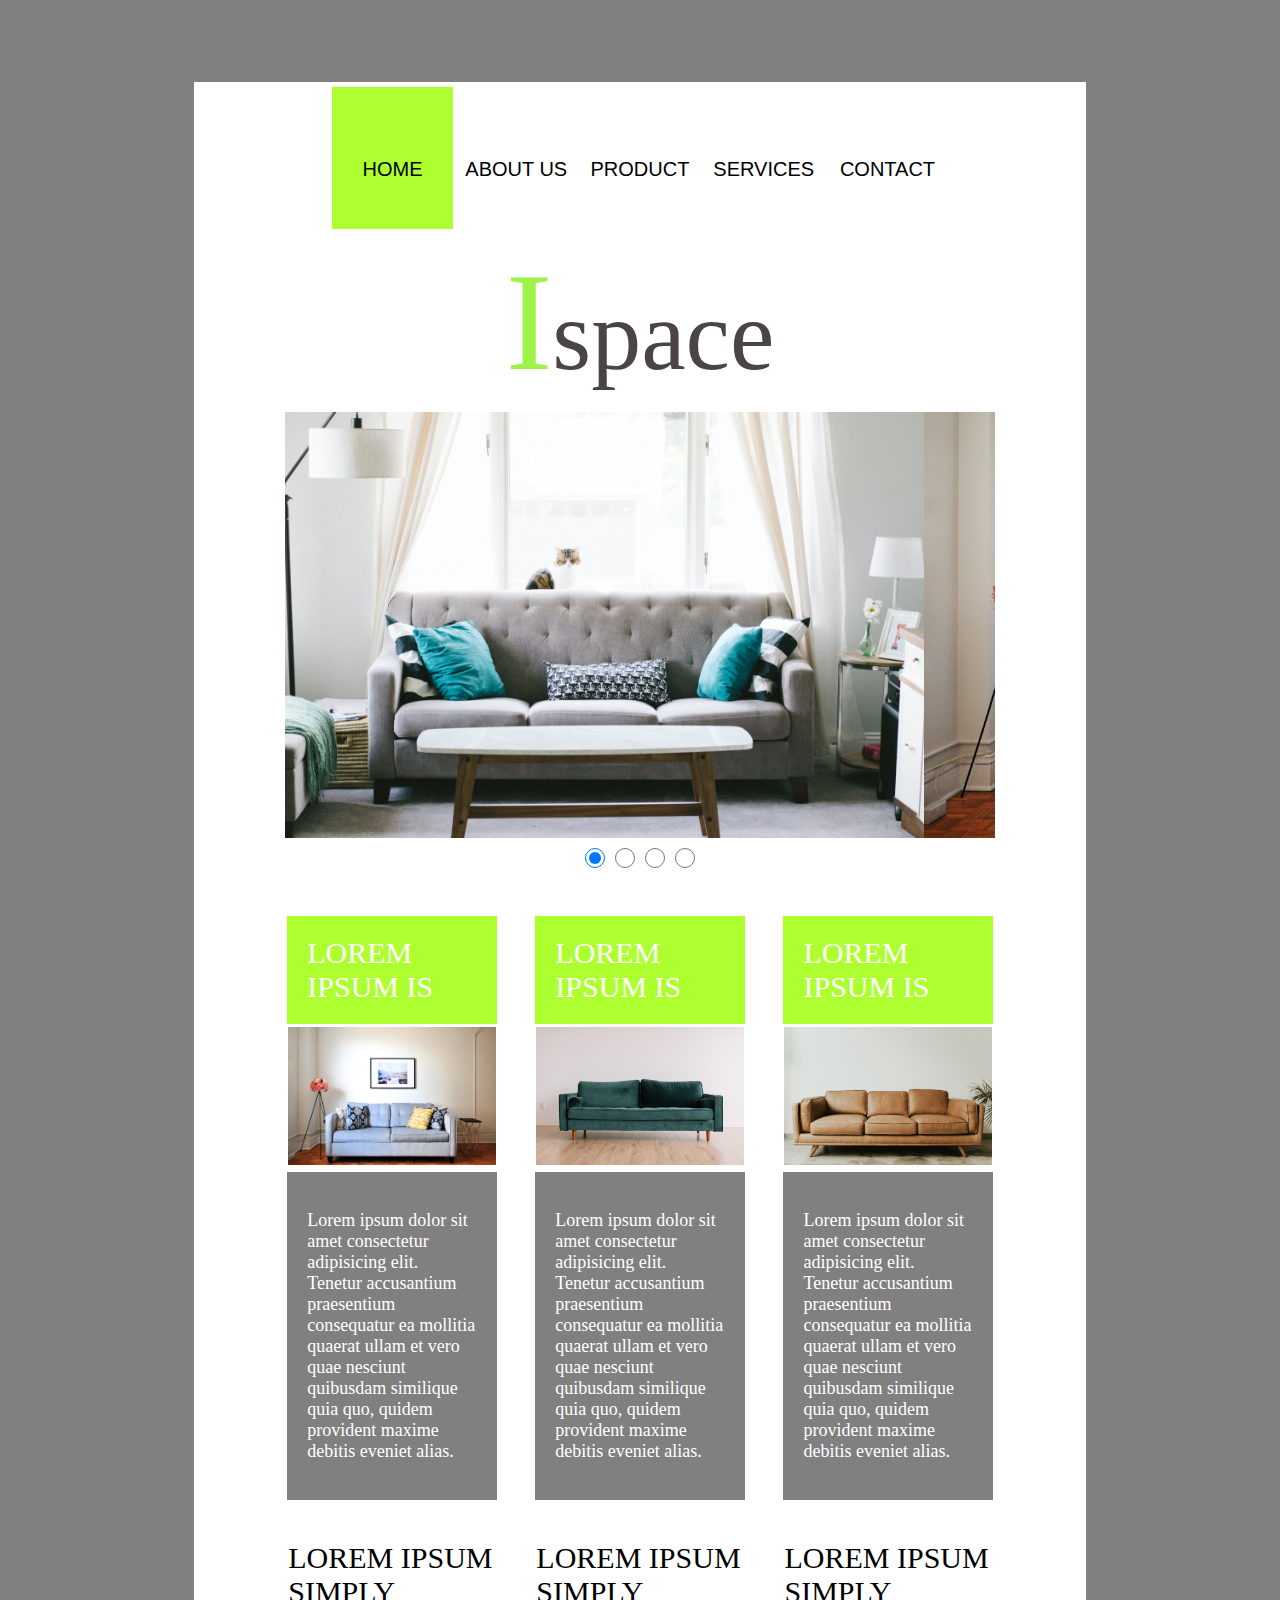
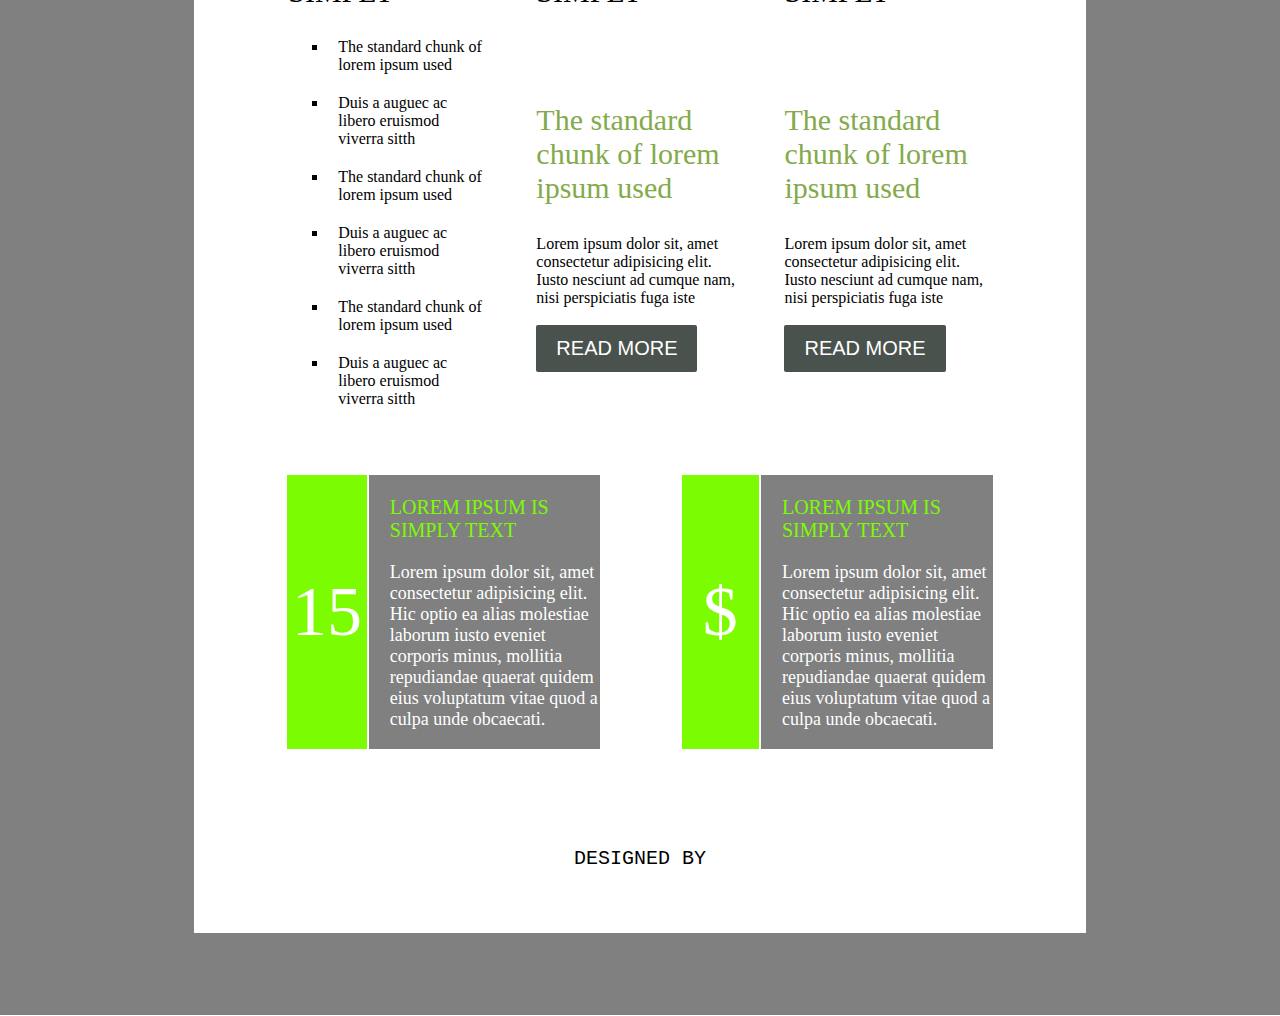
==== Assignment 5/template3.html @ ea93ad18 "Add files via upload" ====
<!DOCTYPE html>
<html>
<head>

    <title>Template 3</title>
    <link rel="stylesheet" href="style3.css">
    <meta charset="utf-8">
    <meta name="viewport" content="width=device-width, initial-scale=1">

</head>
<body>
        

    <table bgcolor="grey" width="100%" cellpadding="80px">
        <tr>
            <td>
                <table bgcolor="white" width="80%" align="center" >
                    <tr>
                        <td>
                            <nav>   
                                <table width="70%"  align="center" >
                                    <tr>
                                        <td width="20%" align=" center" bgcolor="greenyellow">
                                            
                                          <a href="home"> <P class="idx">HOME</P> </a>
                                           
                        
                                        </td>
                                    
                                        <td width="20%" align=" center" >
                                           
                                            <a href="about us"> <P class="idx">ABOUT US</P> </a>
                                            
                        
                                        </td>
                                    
                                        <td width="20%" align=" center" >
                                           
                                            <a href="product"> <P class="idx"> PRODUCT</P> </a>
                                            
                        
                                        </td>
                                    
                                        <td width="20%" align=" center" >
                                          
                                            <a href="services"> <P class="idx"> SERVICES</P> </a>
                                            
                        
                                        </td>
                                    
                                        <td width="20%" align=" center" >
                                           
                                            <a href="contact"> <P class="idx"> CONTACT</P> </a>
                                           
                        
                                        </td>
                                    </tr>
                                   
                                </table>
                            </nav>
                            <section class="sec1">
                                <article>
                                    <div class="ispace">
                                        <span class="hdr1">I</span><span class="hdr2">space</span>
                                    </div>
                                    <div class="imgsec">
                                        <div  class="slider_container">
                                    
                                            <div class="sofaimg">
                                                <img src="Images/nathan-fertig-FBXuXp57eM0-unsplash.jpg" width="90%" class="slide1">
                                            
                                                <img src="Images/naomi-hebert-2dcYhvbHV-M-unsplash.jpg" width="90%" class="slide2">
                                            
                                                <img src="Images/paul-weaver-nWidMEQsnAQ-unsplash.jpg" width="90%" class="slide3" >
                                            
                                                <img src="Images/phillip-goldsberry-fZuleEfeA1Q-unsplash.jpg" width="90%" class="slide4" >
                                            </div>
                                            
                                            
                                           
                                            <div class="dots">
                                                <input type="radio" name="slide" id="slidedot1" checked>
                                                <input type="radio" name="slide" id="slidedot2">
                                                <input type="radio" name="slide" id="slidedot3">
                                                <input type="radio" name="slide" id="slidedot4">
                                                <lable for="slidedot1"></lable>
                                                <lable for="slidedot2"></lable>
                                                <lable for="slidedot3"></lable>
                                                <lable for="slidedot4"></lable>
    
                                        </div>
                                    </article>

                                    </div>
                                   
                            </section>
                            <br><br>
                            <section class="sec2">
                                <table class="sec2tbl" width="80%" align="center">
                                    <tr>
                                        <td class="lrmhd" width="30%">
                                            <div >LOREM IPSUM IS</div>
                                        </td>
                                        <td width="5%">

                                        </td>
                                        <td class="lrmhd" width="30%">
                                            <div>LOREM IPSUM IS</div>
                                        </td>
                                        <td width="5%">

                                        </td>
                                        <td class="lrmhd" width="30%">
                                            <div>LOREM IPSUM IS</div>
                                        </td>
                                    </tr>
                                    <tr>
                                        <td width="30%">
                                            <img src="Images/naomi-hebert-2dcYhvbHV-M-unsplash.jpg" width="100%">
                                        </td>
                                        <td width="5%">

                                        </td>
                                        <td width="30%">
                                            <img src="Images/phillip-goldsberry-fZuleEfeA1Q-unsplash.jpg" width="100%">
                                        </td>
                                        <td width="5%">

                                        </td>
                                        <td width="30%">
                                            <img src="Images/paul-weaver-nWidMEQsnAQ-unsplash.jpg" width="100%">
                                        </td>
                                    </tr>
                                    <tr>
                                        <td class="lrmp" width="30%">
                                            <p>
                                                Lorem ipsum dolor sit amet consectetur adipisicing elit. Tenetur accusantium praesentium consequatur ea mollitia quaerat ullam et vero quae nesciunt quibusdam similique quia quo, quidem provident maxime debitis eveniet alias.
                                            </p>
                                           
                                        </td>
                                        <td width="5%">

                                        </td>
                                        <td class="lrmp" width="30%">
                                            <p>
                                                Lorem ipsum dolor sit amet consectetur adipisicing elit. Tenetur accusantium praesentium consequatur ea mollitia quaerat ullam et vero quae nesciunt quibusdam similique quia quo, quidem provident maxime debitis eveniet alias.
                                            </p>
                                           
                                        </td>
                                        <td width="5%">

                                        </td>
                                        <td class="lrmp" width="30%">
                                            <p>
                                                Lorem ipsum dolor sit amet consectetur adipisicing elit. Tenetur accusantium praesentium consequatur ea mollitia quaerat ullam et vero quae nesciunt quibusdam similique quia quo, quidem provident maxime debitis eveniet alias.
                                            </p>
                                           
                                        </td>
                                    </tr>
                                </table>
                                <br><br>

                                <table align="center" class="sec3" width="80%"  >
                                    <tr>
                                        <td class="sec3lrm" width="30%">
                                            LOREM IPSUM SIMPLY
                                        </td>
                                        <td width="5%">

                                        </td>
                                        <td class="sec3lrm" width="30%">
                                            LOREM IPSUM SIMPLY
                                        </td>
                                        <td width="5%">

                                        </td>
                                        <td class="sec3lrm" width="30%">
                                            LOREM IPSUM SIMPLY
                                        </td>
                                    </tr>


                                    <tr>
                                        <td width="30%">
                                            <ul type="square">
                                                <li>
                                                    The standard chunk of lorem ipsum used
                                                </li>
                                                <li>
                                                    Duis a auguec ac libero eruismod viverra sitth
                                                </li>
                                                <li>
                                                    The standard chunk of lorem ipsum used
                                                </li>
                                                <li>
                                                    Duis a auguec ac libero eruismod viverra sitth
                                                </li>
                                                <li>
                                                    The standard chunk of lorem ipsum used
                                                </li>
                                                <li>
                                                    Duis a auguec ac libero eruismod viverra sitth
                                            
                                                </li>
                                            </ul> 
                                                
                                        </td>
                                        <td width="5%">

                                        </td>
                                        <td width="30%">
                                            <p style="font-size:30px;color:rgb(132, 170, 75);">
                                                The standard chunk of lorem ipsum used
                                            </p>
                                            <div>
                                                Lorem ipsum dolor sit, amet consectetur adipisicing elit. Iusto nesciunt ad cumque
                                                 nam, nisi perspiciatis fuga iste 
                                            </div><br>
                                            <div><button class="readmorebutton">READ MORE</button></div>
                                        </td>
                                        <td width="5%">

                                        </td>
                                        <td width="30%">
                                            <p style="font-size:30px;color:rgb(132, 170, 75);">
                                                The standard chunk of lorem ipsum used
                                            </p>
                                            <div>
                                                Lorem ipsum dolor sit, amet consectetur adipisicing elit. Iusto nesciunt ad cumque
                                                 nam, nisi perspiciatis fuga iste 
                                            </div><br>
                                            <div><button class="readmorebutton">READ MORE</button></div>
                                        </td>
                                    </tr>
                                </table>
                                <br><br>
                                

                                <table width="80%" align="center">
                                    <tr>
                                        <td class="bright" width="10%">
                                            15
                                        </td>
                                        
                                        <td class="brightpara" width="30%" >
                                            <p style="font-size:20px;color:lawngreen;padding-left:20px;">LOREM IPSUM IS SIMPLY TEXT</p>
                                            <p style="padding-left:20px;font-size: 18px;"> Lorem ipsum dolor sit, amet consectetur adipisicing elit.
                                                Hic optio ea alias molestiae laborum iusto eveniet corporis minus,
                                                mollitia repudiandae quaerat quidem eius voluptatum vitae quod a 
                                                culpa unde obcaecati. 
                                            </p>
                                        </td>
                                        <td width="10%">
                                            <span></span>
                                        </td>
                                    
                                        <td width="10%" class="bright">
                                            $
                                        </td>
                                        <td class="brightpara" width="30%">
                                            <p style="font-size:20px;color:lawngreen;padding-left:20px;">LOREM IPSUM IS SIMPLY TEXT
                                            <p style="padding-left:20px;font-size: 18px;"> Lorem ipsum dolor sit, amet consectetur adipisicing elit. 
                                                Hic optio ea alias molestiae laborum iusto eveniet corporis minus,
                                                mollitia repudiandae quaerat quidem eius voluptatum vitae quod a 
                                                culpa unde obcaecati.
                                            </p>
                                        </td>
                                    </tr>
                                </table>
                                
                                <br><br>

                                <footer>
                                    <div>DESIGNED BY</div>
                                </footer>







                            </section>

                        </td>
                    </tr>
                </table>
              
        

            </td>
        </tr>
            
      
    </table>

  



    
</body>

</html>
---- Assignment 5/style3.css ----
body{
    margin: auto;
    padding: 0;
   
}
div.wrapper-div{
    width: 80%;
    margin: auto;  
   border-color: rgba(166, 143, 143, 0.419); 
}
header{
    background-color: lightgray;
}
a{
    text-decoration: none;
}
.idx{
    width: 100%;
    height: 50px;
    
    padding-top: 50px;
    color: black;
    font-family: 'Segoe UI', Tahoma, Geneva, Verdana, sans-serif;
    font-size: 20px;

}
/* .idx:hover{
   background-color: yellow;
   
} */
div.ispace{
    text-align: center;
    padding: 10px;
    /* position: relative; */
}
.hdr1{
   font-size: 140px;
   color: rgb(158, 243, 73);
   font-family: ITALIC;
}
.hdr2{
   font-size: 100px;
   font-family: ITALIC;
   color: rgb(74, 68, 68);

   /* width: 100%; */
   
}
.imgsec{
    height: auto;
    display: flex;
    justify-content: center;
    text-align: center;

}
div.slider_container{
    position: relative;
    width: 80%;
    overflow: hidden;
}
.sofaimg{
    display: flex;
    width: 100%;
}
/* .sofaimg img{
    height: 400px;
    width: 100%;
    transition: all 0.15s ease;
} */
/* input{
    display: none;

} */
.dots{
    display: flex;
    justify-content: center;
    margin: 5px;
}
.dots input{
    height: 20px;
    width: 20px;
    border-radius: 50%;
    cursor: pointer;
    transition: all 0.15s ease;
    margin: 5px;
}
/* #slidedot1:checked .slide1{
    margin-left: 0;

}
#slidedot2:checked .slide2{
    margin-left: -100%;

}
#slidedot3:checked .slide3{
    margin-left: -200%;

}
#slidedot4:checked  .slide4{
    margin-left: -300%;

} */
/* .sec2tbl{
    border: 2px greenyellow;
} */

.lrmhd{
    font-size: 30px;
    color: white;
    padding: 20px;
    background-color: greenyellow;
}
.lrmp{
    color: white;
    padding: 20px;
    font-size: 18px;
    background-color: grey;
}
.sec3lrm{
    font-size:30px;
    padding-bottom: 0;

}
li{
    padding: 10px;
}
.readmorebutton{
    background-color: rgb(74, 82, 77);
    border: 4px;
    border-radius: 2px;
    color: white;
    padding: 12px 20px;
    cursor: pointer;
    font-size: 20px;
}
.bright{
    /* padding:40px; */
    text-align: center;
    font-size: 70px;
    color: white;
    background-color: lawngreen;
}
.brightpara{
    background-color: grey;
    color: white;
}
footer{
    text-align: center;
    font-size: 20px;
    font-family: monospace;
    padding: 60px;
    
}
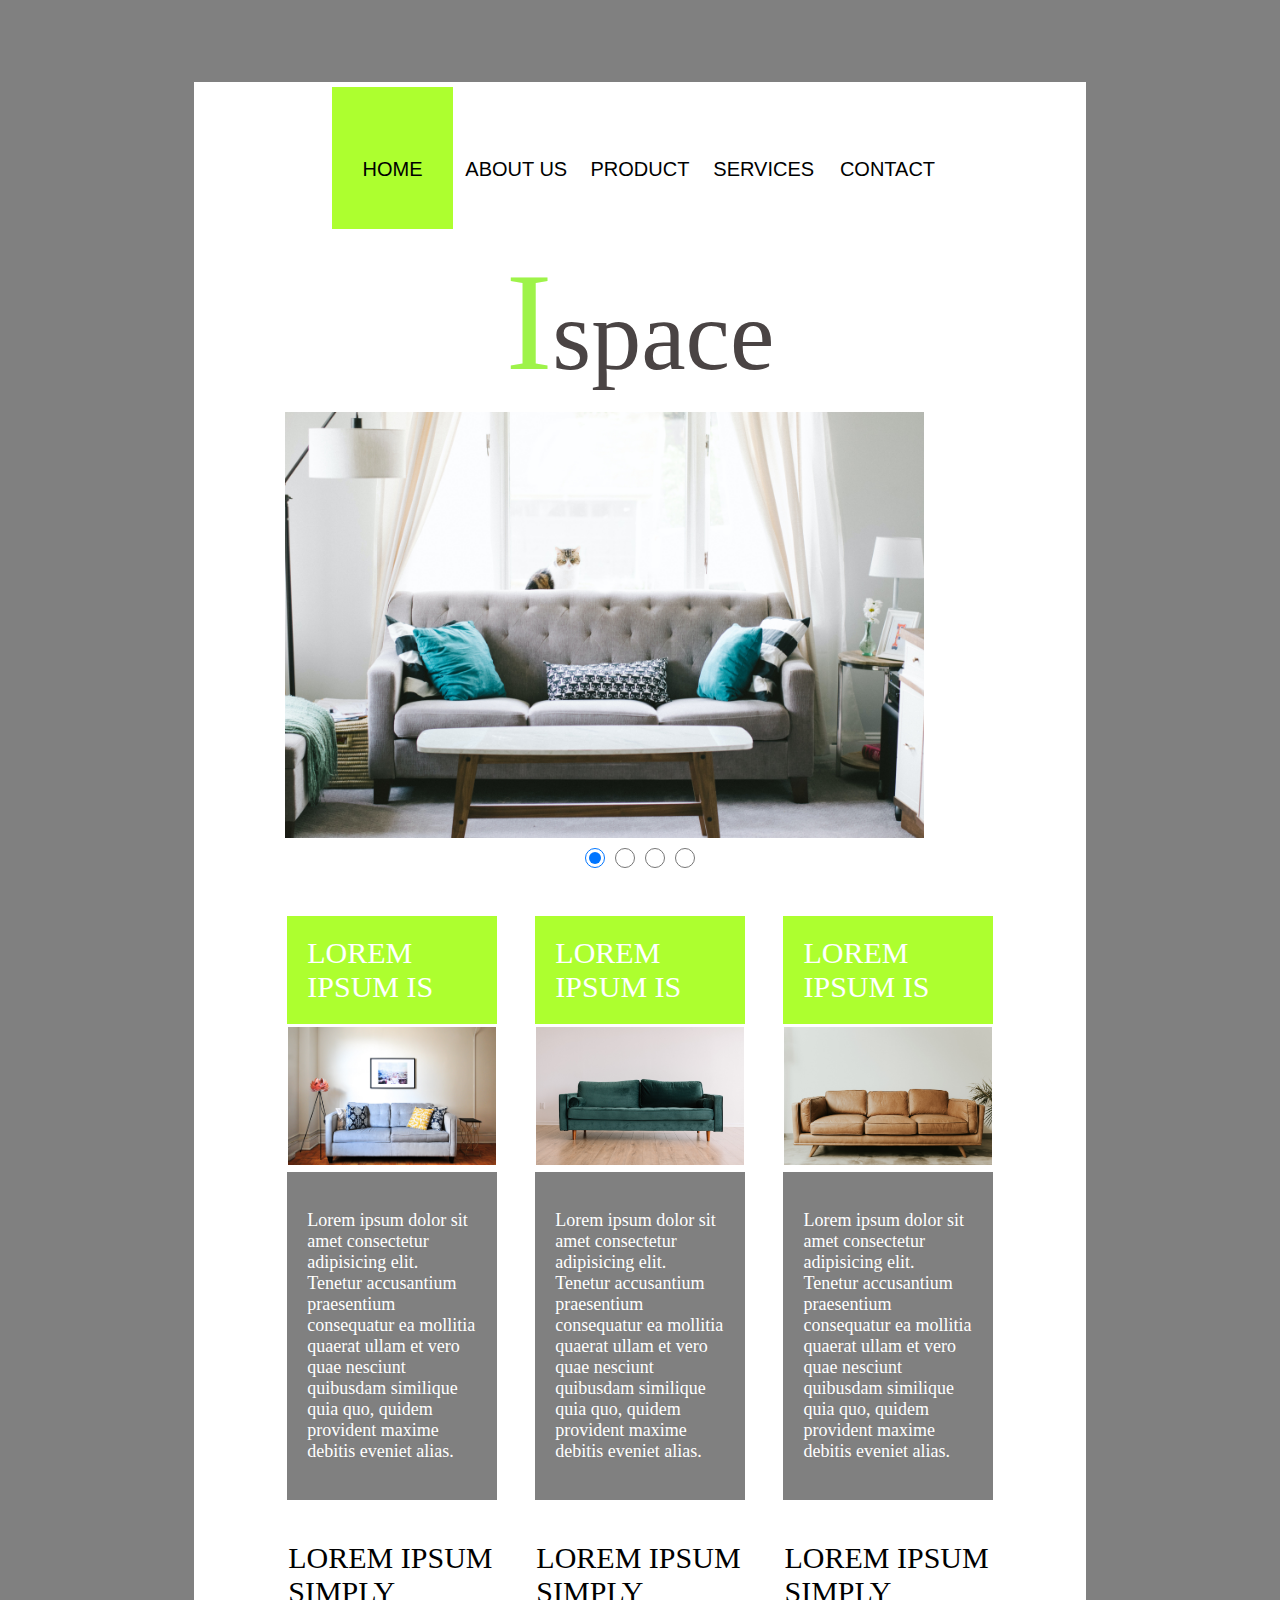
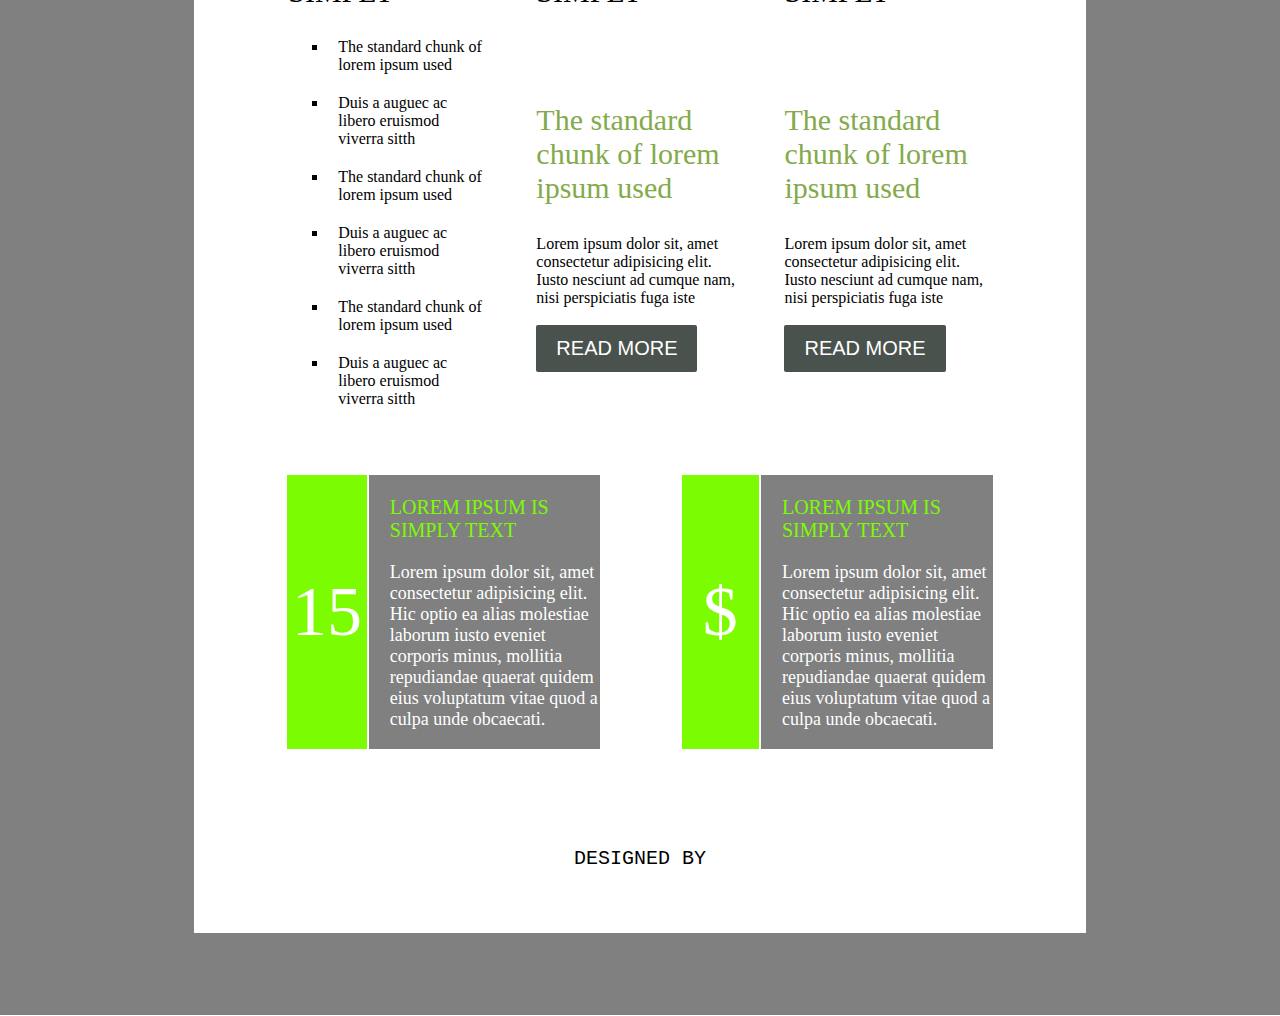
==== commit d2c06c2a: "Update template3.html" ====
--- a/Assignment 5/template3.html
+++ b/Assignment 5/template3.html
@@ -69,11 +69,11 @@
                                             <div class="sofaimg">
                                                 <img src="Images/nathan-fertig-FBXuXp57eM0-unsplash.jpg" width="90%" class="slide1">
                                             
-                                                <img src="Images/naomi-hebert-2dcYhvbHV-M-unsplash.jpg" width="90%" class="slide2">
+<!--                                                 <img src="Images/naomi-hebert-2dcYhvbHV-M-unsplash.jpg" width="90%" class="slide2">
                                             
                                                 <img src="Images/paul-weaver-nWidMEQsnAQ-unsplash.jpg" width="90%" class="slide3" >
                                             
-                                                <img src="Images/phillip-goldsberry-fZuleEfeA1Q-unsplash.jpg" width="90%" class="slide4" >
+                                                <img src="Images/phillip-goldsberry-fZuleEfeA1Q-unsplash.jpg" width="90%" class="slide4" > -->
                                             </div>
                                             
                                             
@@ -301,4 +301,4 @@
     
 </body>
 
-</html>+</html>
